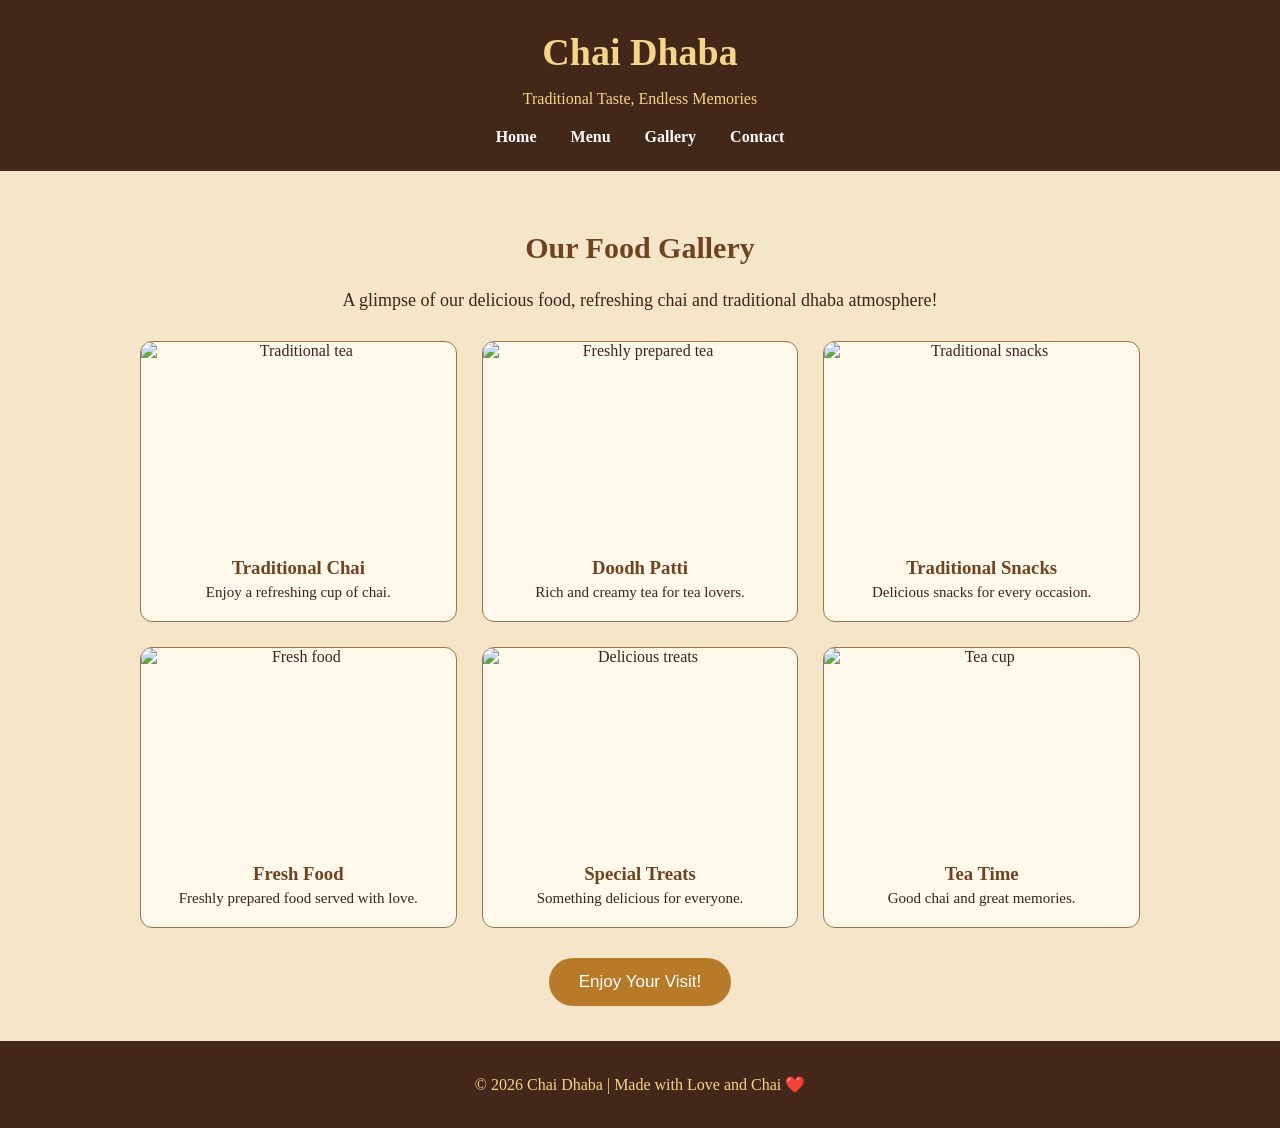
==== gallery.html @ 708ca135 "Create gallery.html Add gallery page with responsive image grid" ====
<!DOCTYPE html>
<html lang="en">
<head>
    <meta charset="UTF-8">
    <meta name="viewport" content="width=device-width, initial-scale=1.0">

    <title>Chai Dhaba | Gallery</title>

    <link rel="stylesheet" href="style.css">

    <style>
        .gallery-section {
            padding: 35px 20px;
        }

        .gallery-section h2 {
            color: #70421F;
            font-size: 30px;
        }

        .gallery-section p {
            font-size: 18px;
        }

        .gallery-grid {
            display: grid;
            grid-template-columns: repeat(3, 1fr);
            gap: 25px;
            max-width: 1000px;
            margin: 30px auto;
        }

        .gallery-card {
            background-color: #FFF8EB;
            border: 1px solid #9A744A;
            border-radius: 12px;
            overflow: hidden;
            padding-bottom: 15px;
        }

        .gallery-card img {
            width: 100%;
            height: 200px;
            object-fit: cover;
            display: block;
        }

        .gallery-card h3 {
            color: #70421F;
            margin: 15px 5px 5px;
        }

        .gallery-card p {
            font-size: 15px;
            margin: 5px;
        }

        @media (max-width: 700px) {
            .gallery-grid {
                grid-template-columns: repeat(2, 1fr);
            }
        }

        @media (max-width: 450px) {
            .gallery-grid {
                grid-template-columns: 1fr;
            }
        }
    </style>
</head>

<body>

    <!-- Header -->
    <header>
        <h1>Chai Dhaba</h1>
        <p>Traditional Taste, Endless Memories</p>

        <!-- Navigation -->
        <nav>
            <a href="index.html">Home</a>
            <a href="menu.html">Menu</a>
            <a href="gallery.html">Gallery</a>
            <a href="contact.html">Contact</a>
        </nav>
    </header>


    <!-- Gallery -->
    <section class="gallery-section">

        <h2>Our Food Gallery</h2>

        <p>
            A glimpse of our delicious food, refreshing chai
            and traditional dhaba atmosphere!
        </p>

        <div class="gallery-grid">

            <div class="gallery-card">
                <img src="https://images.unsplash.com/photo-1544787219-7f47ccb76574?auto=format&fit=crop&w=800&q=80"
                     alt="Traditional tea">
                <h3>Traditional Chai</h3>
                <p>Enjoy a refreshing cup of chai.</p>
            </div>

            <div class="gallery-card">
                <img src="https://images.unsplash.com/photo-1571934811356-5cc061b6821f?auto=format&fit=crop&w=800&q=80"
                     alt="Freshly prepared tea">
                <h3>Doodh Patti</h3>
                <p>Rich and creamy tea for tea lovers.</p>
            </div>

            <div class="gallery-card">
                <img src="https://images.unsplash.com/photo-1601050690597-df0568f70950?auto=format&fit=crop&w=800&q=80"
                     alt="Traditional snacks">
                <h3>Traditional Snacks</h3>
                <p>Delicious snacks for every occasion.</p>
            </div>

            <div class="gallery-card">
                <img src="https://images.unsplash.com/photo-1547592180-85f173990554?auto=format&fit=crop&w=800&q=80"
                     alt="Fresh food">
                <h3>Fresh Food</h3>
                <p>Freshly prepared food served with love.</p>
            </div>

            <div class="gallery-card">
                <img src="https://images.unsplash.com/photo-1551024506-0bccd828d307?auto=format&fit=crop&w=800&q=80"
                     alt="Delicious treats">
                <h3>Special Treats</h3>
                <p>Something delicious for everyone.</p>
            </div>

            <div class="gallery-card">
                <img src="https://images.unsplash.com/photo-1556679343-c7306c1976bc?auto=format&fit=crop&w=800&q=80"
                     alt="Tea cup">
                <h3>Tea Time</h3>
                <p>Good chai and great memories.</p>
            </div>

        </div>

        <button onclick="showGalleryMessage()">
            Enjoy Your Visit!
        </button>

    </section>


    <!-- Footer -->
    <footer>
        <p>© 2026 Chai Dhaba | Made with Love and Chai ❤️</p>
    </footer>


    <!-- JavaScript -->
    <script>
        function showGalleryMessage() {
            window.alert("Welcome to Chai Dhaba! We hope you enjoy our gallery.");
        }
    </script>

</body>
</html>
---- style.css ----
/*
Name: Ahmad Shahzad
Roll Number: 26i-3095
Section: B
*/


* {
    box-sizing: border-box;
}

body {
    margin: 0;
    font-family: Georgia, serif;
    background-color: #F5E6CA;
    color: #3B2418;
    text-align: center;
}


header {
    background-color: #432719;
    color: #F5D58A;
    padding: 25px;
}

header h1 {
    font-size: 38px;
    margin: 5px;
}

nav {
    margin-top: 20px;
}

nav a {
    color: white;
    text-decoration: none;
    margin: 15px;
    font-weight: bold;
}


.hero {
    padding: 35px 20px;
}

.hero h2 {
    color: #70421F;
    font-size: 30px;
}

.hero p {
    font-size: 18px;
    line-height: 1.6;
}

.hero img {
    display: block;
    width: 350px;
    max-width: 90%;
    height: 220px;
    object-fit: cover;
    margin: 20px auto;
    border-radius: 15px;
}


button {
    background-color: #B77A28;
    color: white;
    padding: 14px 30px;
    border: none;
    border-radius: 25px;
    font-size: 17px;
    cursor: pointer;
}

button:hover {
    background-color: #70421F;
}


.menu {
    padding: 30px 15px;
    background-color: #FFF8EB;
}

.menu h2 {
    color: #70421F;
    font-size: 30px;
}

table {
    width: 80%;
    margin: 20px auto;
    border-collapse: collapse;
}

th, td {
    border: 1px solid #9A744A;
    padding: 13px;
}

th {
    background-color: #432719;
    color: white;
}

tr:nth-child(even) {
    background-color: #F0DFC1;
}


.about {
    padding: 30px;
    line-height: 1.7;
}


footer {
    background-color: #432719;
    color: #F5D58A;
    padding: 18px;
}
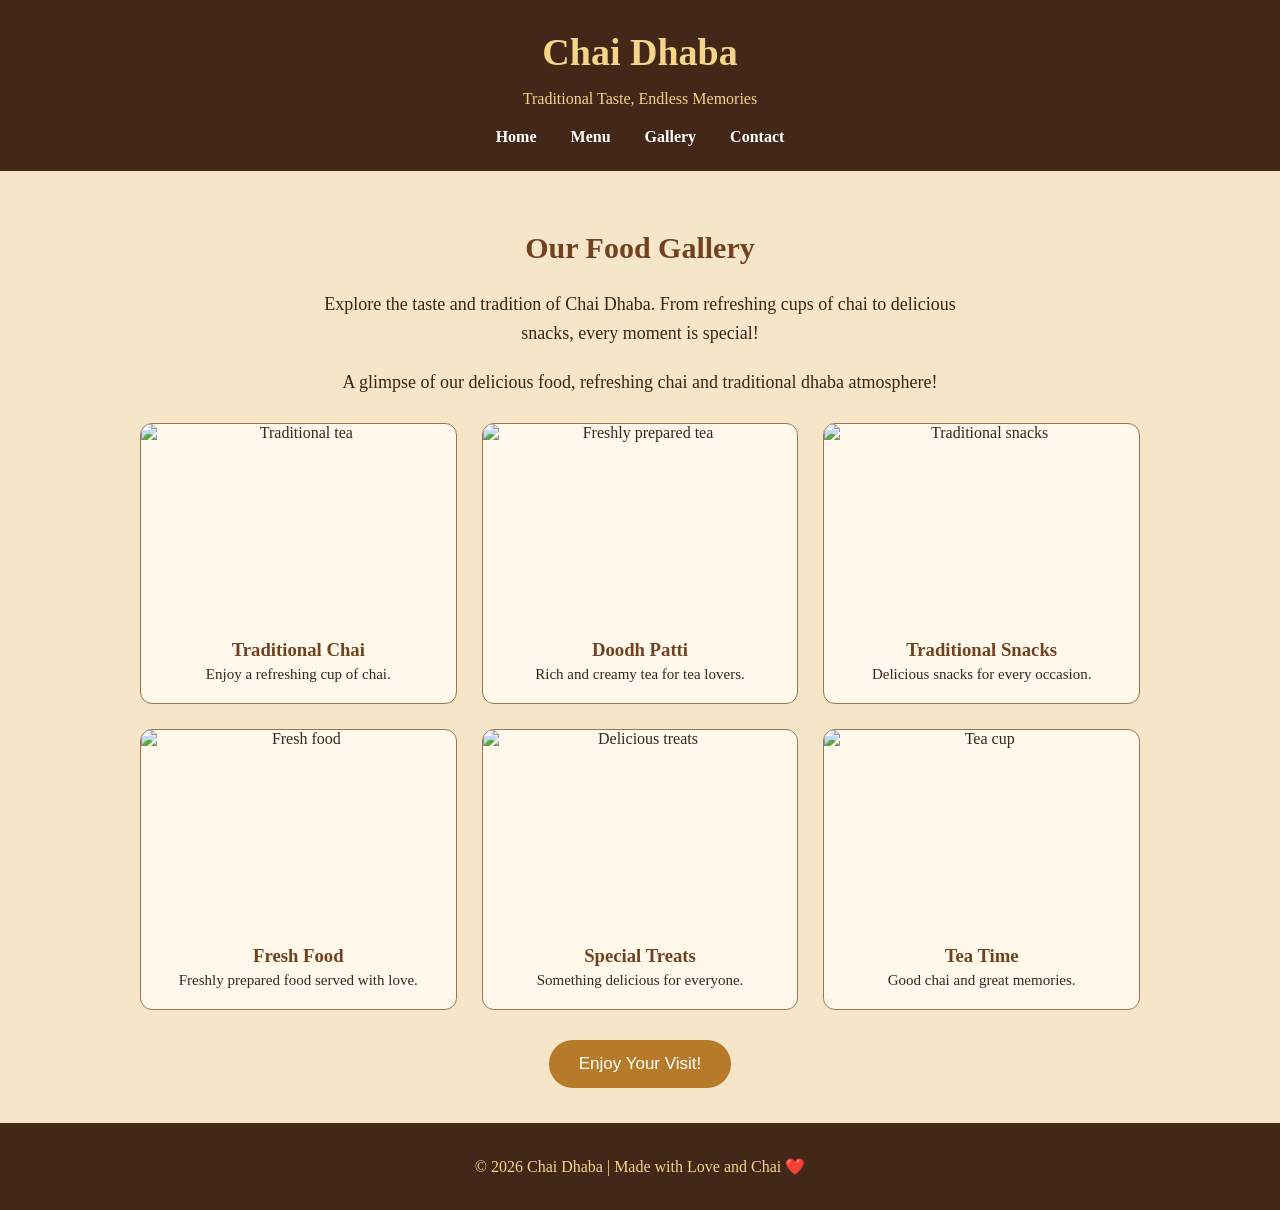
==== commit 72c10b4f: "Enhance gallery with introductory description" ====
--- a/gallery.html
+++ b/gallery.html
@@ -10,6 +10,14 @@
     <link rel="stylesheet" href="style.css">
 
     <style>
+        .gallery-intro {
+    text-align: center;
+    color: #3B2418;
+    font-size: 17px;
+    margin: 15px auto 25px;
+    max-width: 650px;
+    line-height: 1.6;
+}
         .gallery-section {
             padding: 35px 20px;
         }
@@ -91,6 +99,11 @@
     <section class="gallery-section">
 
         <h2>Our Food Gallery</h2>
+        <p class="gallery-intro">
+    Explore the taste and tradition of Chai Dhaba.
+    From refreshing cups of chai to delicious snacks,
+    every moment is special!
+</p>
 
         <p>
             A glimpse of our delicious food, refreshing chai
